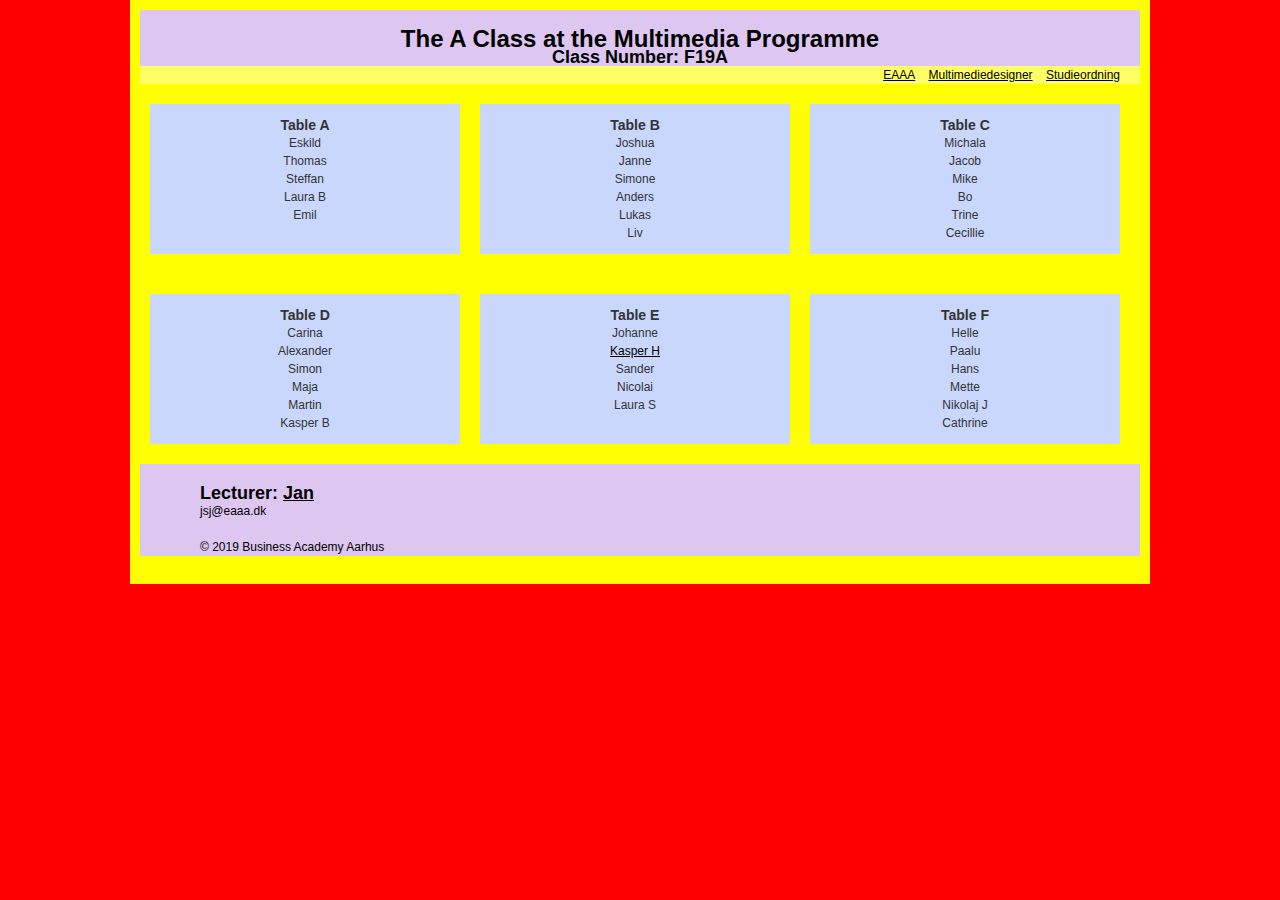
==== index.html @ 1a5b5ccf "Add files via upload" ====
<!DOCTYPE html>
<html lang="en">

<head>
    <meta charset="utf-8" />
    <meta name="robots" content="noindex, nofollow">
    <meta name="description" content="The A Class at the Multimedia Programme">
    <title>A-class at the Multimedia Programme</title>
    <link id="pagestyle" rel="stylesheet" href="css/colorful.css">
</head>

<body>
    <div id="wrapper">
        <!-- #wrapper -->
        <header id="header">
            <h1>The A Class at the Multimedia Programme</h1>
            <h2>Class Number: F19A</h2>
            <nav>
                <ul>
                    <!-- menu -->
                    <li class="menu"><a href="https://www.eaaa.dk/">EAAA</a></li>
                    <li class="menu"><a href="https://www.eaaa.dk/videregaaende-uddannelser/erhvervsakademiuddannelse/multimediedesigner/">Multimediedesigner</a></li>
                    <li class="menu"><a href="https://www.eaaa.dk/videregaaende-uddannelser/erhvervsakademiuddannelse/multimediedesigner/uddannelsen/studieordning/">Studieordning</a></li>
                </ul>
            </nav>
        </header>
        <main id="content">
            <section>
                <h3>Table A</h3>
                <ul>
                    <li class="tablemaster">Eskild</li>
                    <li>Thomas</li>
                    <li>Steffan</li>
                    <li>Laura B</li>
                    <li>Emil</li>
                </ul>
            </section>
            <section>
                <h3>Table B</h3>
                <ul>
                    <li class="tablemaster">Joshua</li>
                    <li>Janne</li>
                    <li>Simone</li>
                    <li>Anders</li>
                    <li>Lukas</li>
                    <li>Liv</li>
                </ul>
            </section>
            <section>
                <h3>Table C</h3>
                <ul>
                    <li class="tablemaster">Michala</li>
                    <li>Jacob</li>
                    <li>Mike</li>
                    <li>Bo</li>
                    <li>Trine</li>
                    <li>Cecillie</li>
                </ul>
            </section>
            <section>
                <h3>Table D</h3>
                <ul>
                    <li class="tablemaster">Carina</li>
                    <li>Alexander</li>
                    <li>Simon</li>
                    <li>Maja</li>
                    <li>Martin</li>
                    <li>Kasper B</li>
                </ul>
            </section>

            <section>
                <h3>Table E</h3>
                <ul>
                    <li class="tablemaster">Johanne</li>
                    <li><a href="subfolder/kasperh/index.html">Kasper H</a></li>
                    <li>Sander</li>
                    <li>Nicolai</li>
                    <li>Laura S</li>
                </ul>
            </section>
            <section>
                <h3>Table F</h3>
                <ul>
                    <li class="tablemaster">Helle</li>
                    <li>Paalu</li>
                    <li>Hans</li>
                    <li>Mette</li>
                    <li>Nikolaj J</li>
                    <li>Cathrine</li>
                </ul>
            </section>
        </main>
        <footer id="footer">
            <h2>Lecturer: <a href="subfolder/jan/index.html">Jan</a></h2>
            <p>jsj@eaaa.dk</p>
            <p>&copy; 2019 Business Academy Aarhus</p>
        </footer>
    </div>
    <!-- #wrapper -->
</body>

</html>
---- css/colorful.css ----
* {
    margin: 0;
    padding: 0;
}

header,
nav,
section,
article,
aside,
footer {
    display: block;
}

body {
    font: 12px/18px Arial, Tahoma, Verdana, sans-serif;
    background-color: red;
}

a {
    color: black;
    outline: none;
    text-decoration: underline;
}

a:hover {
    text-decoration: none;
}

p {
    margin: 0 0 18px 0;
}

#wrapper {
    width: 80%;
    min-width: 200px;
    max-width: 1000px;
    margin: auto;
    padding: 10px;
    background-color: #FF0;
}

ul {
    list-style: none;
    margin: 0;
    padding: 0;
    border: none;
}

section li a {
    display: block;
}

li a:hover {
    background-color: #C9F;
    color: #fff;
}

/* Header
-----------------------------------------------------------------------------*/

#header {
    background: #DDC6EF;
    text-align: center;
    padding-top: 20px;
}

.menu {
    display: inline;
    padding-left: 10px;
}

nav {
    background-color: #FF6;
    text-align: right;
    padding-right: 20px;
}

/* Middle
-----------------------------------------------------------------------------*/

.content {
    max-width: 600px;
    margin: auto;
}

section {
    width: 31%;
    padding: 1em 0 0.5em 0;
    background-color: #CAD7FD;
    color: #333;
    text-align: center;
    min-height: 11em;
    margin: 20px 1% 20px;
    float: left;
}

.teammaster {
    background-color: #FFF;
}

/* Footer
-----------------------------------------------------------------------------*/

footer {
    background-color: #DDC6EF;
    clear: both;
}

#footer {
    width: 100%;
    padding-top: 20px;
    text-indent: 60px;
}

#footer h1 {
    font-size: 1.3em;
}
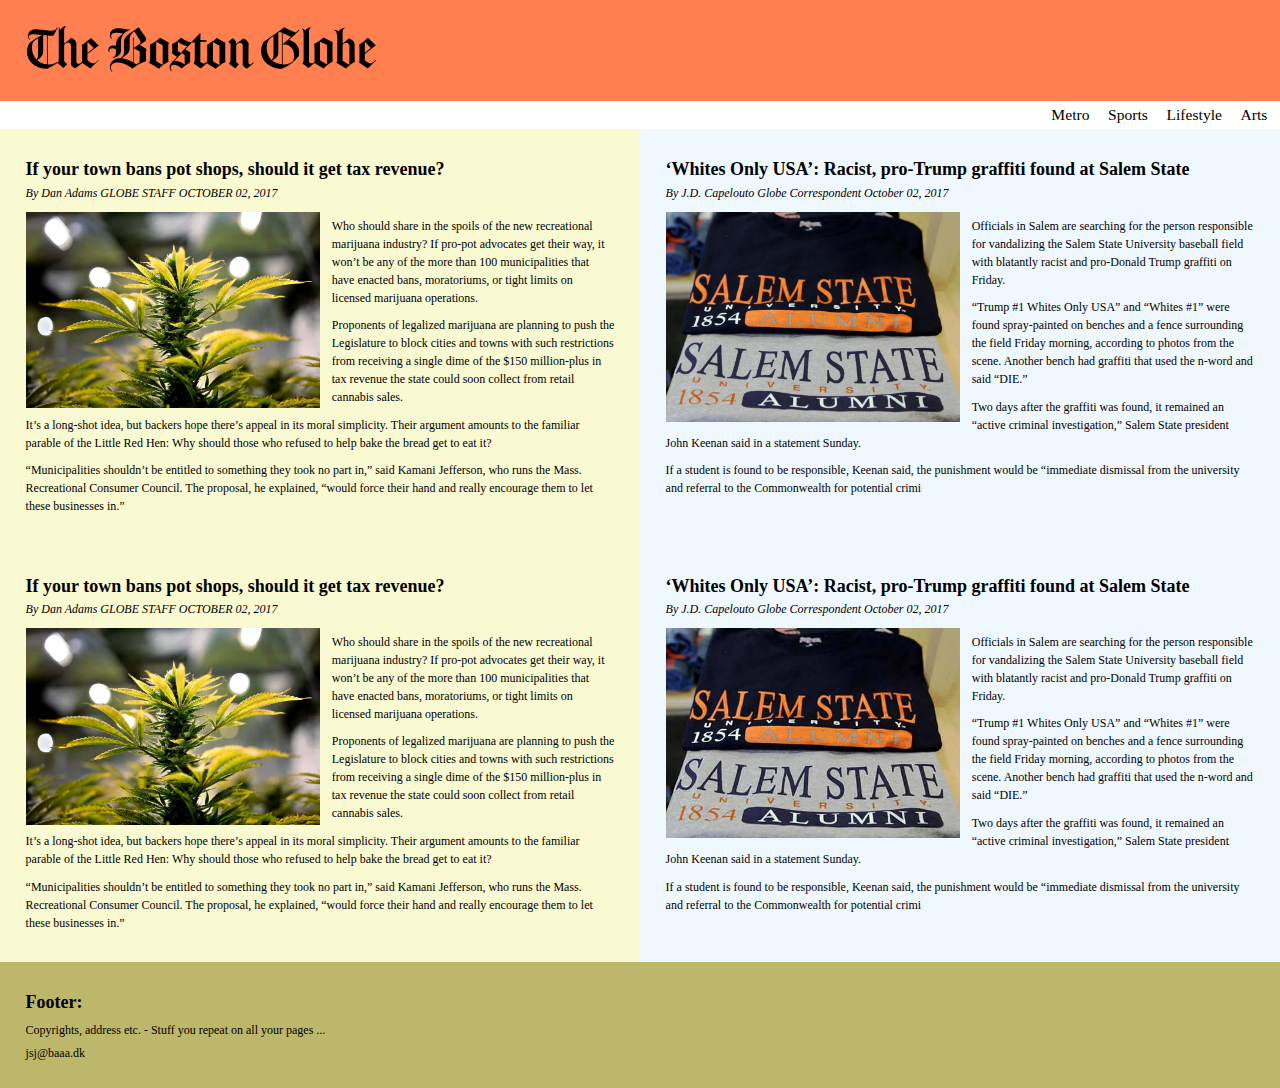
==== commit 4b2b498f: "Add files via upload" ====
--- a/index.html
+++ b/index.html
@@ -1,103 +1,121 @@
-<!DOCTYPE html>
-<html lang="en">
-
-<head>
-    <meta charset="utf-8" />
-    <meta name="robots" content="noindex, nofollow">
-    <meta name="description" content="The A Class at the Multimedia Programme">
-    <title>A-class at the Multimedia Programme</title>
-    <link id="pagestyle" rel="stylesheet" href="css/colorful.css">
-</head>
-
-<body>
-    <div id="wrapper">
-        <!-- #wrapper -->
-        <header id="header">
-            <h1>The A Class at the Multimedia Programme</h1>
-            <h2>Class Number: F19A</h2>
-            <nav>
-                <ul>
-                    <!-- menu -->
-                    <li class="menu"><a href="https://www.eaaa.dk/">EAAA</a></li>
-                    <li class="menu"><a href="https://www.eaaa.dk/videregaaende-uddannelser/erhvervsakademiuddannelse/multimediedesigner/">Multimediedesigner</a></li>
-                    <li class="menu"><a href="https://www.eaaa.dk/videregaaende-uddannelser/erhvervsakademiuddannelse/multimediedesigner/uddannelsen/studieordning/">Studieordning</a></li>
-                </ul>
-            </nav>
-        </header>
-        <main id="content">
-            <section>
-                <h3>Table A</h3>
-                <ul>
-                    <li class="tablemaster">Eskild</li>
-                    <li>Thomas</li>
-                    <li>Steffan</li>
-                    <li>Laura B</li>
-                    <li>Emil</li>
-                </ul>
-            </section>
-            <section>
-                <h3>Table B</h3>
-                <ul>
-                    <li class="tablemaster">Joshua</li>
-                    <li>Janne</li>
-                    <li>Simone</li>
-                    <li>Anders</li>
-                    <li>Lukas</li>
-                    <li>Liv</li>
-                </ul>
-            </section>
-            <section>
-                <h3>Table C</h3>
-                <ul>
-                    <li class="tablemaster">Michala</li>
-                    <li>Jacob</li>
-                    <li>Mike</li>
-                    <li>Bo</li>
-                    <li>Trine</li>
-                    <li>Cecillie</li>
-                </ul>
-            </section>
-            <section>
-                <h3>Table D</h3>
-                <ul>
-                    <li class="tablemaster">Carina</li>
-                    <li>Alexander</li>
-                    <li>Simon</li>
-                    <li>Maja</li>
-                    <li>Martin</li>
-                    <li>Kasper B</li>
-                </ul>
-            </section>
-
-            <section>
-                <h3>Table E</h3>
-                <ul>
-                    <li class="tablemaster">Johanne</li>
-                    <li><a href="subfolder/kasperh/index.html">Kasper H</a></li>
-                    <li>Sander</li>
-                    <li>Nicolai</li>
-                    <li>Laura S</li>
-                </ul>
-            </section>
-            <section>
-                <h3>Table F</h3>
-                <ul>
-                    <li class="tablemaster">Helle</li>
-                    <li>Paalu</li>
-                    <li>Hans</li>
-                    <li>Mette</li>
-                    <li>Nikolaj J</li>
-                    <li>Cathrine</li>
-                </ul>
-            </section>
-        </main>
-        <footer id="footer">
-            <h2>Lecturer: <a href="subfolder/jan/index.html">Jan</a></h2>
-            <p>jsj@eaaa.dk</p>
-            <p>&copy; 2019 Business Academy Aarhus</p>
-        </footer>
-    </div>
-    <!-- #wrapper -->
-</body>
-
-</html>
+<!DOCTYPE html>
+<html lang="en">
+<!-- Based on template from csslayoutgenerator.com -->
+
+<head>
+    <meta charset="utf-8" />
+    <!--[if lt IE 9]><script src="https://cdnjs.cloudflare.com/ajax/libs/html5shiv/3.7.3/html5shiv.min.js"></script><![endif]-->
+    <title>Boston Globe - Home</title>
+    <meta name="viewport" content="width=device-width, initial-scale=1.0" />
+    <meta name="keywords" content="Boston Globe" />
+    <meta name="description" content="Boston Globe - Home" />
+    <link href="css/reset.css" rel="stylesheet">
+    <link href="css/style.css" rel="stylesheet">
+</head>
+
+<body>
+
+    <div id="wrapper">
+        <nav id="navigation-icon"><a href="#navigation-mobile">Menu</a></nav>
+        <header class="header">
+            <h1><img src="images/boston_globe.svg" alt="Boston Globe logo"> </h1>
+
+
+        </header>
+        <!-- .header-->
+        <nav id="navigation-desktop">
+            <ul>
+                <li><a href="metro.html">Metro</a></li>
+                <li><a href="sports.html">Sports</a></li>
+                <li><a href="lifesyle.html">Lifestyle</a></li>
+                <li><a href="arts.html">Arts</a></li>
+            </ul>
+        </nav>
+
+        <main class="content">
+            <article id="article1">
+                <h2>If your town bans pot shops, should it get tax revenue?</h2>
+                <div class="author">By Dan Adams GLOBE STAFF OCTOBER 02, 2017</div>
+                <section>
+                    <img src="images/pot.jpg" alt="pot">
+                    <p>Who should share in the spoils of the new recreational marijuana industry? If pro-pot advocates get their way, it won’t be any of the more than 100 municipalities that have enacted bans, moratoriums, or tight limits on licensed marijuana operations.
+                    </p>
+                    <p>Proponents of legalized marijuana are planning to push the Legislature to block cities and towns with such restrictions from receiving a single dime of the $150 million-plus in tax revenue the state could soon collect from retail cannabis sales.
+                    </p>
+                    <p>It’s a long-shot idea, but backers hope there’s appeal in its moral simplicity. Their argument amounts to the familiar parable of the Little Red Hen: Why should those who refused to help bake the bread get to eat it?
+                    </p>
+                    <p>“Municipalities shouldn’t be entitled to something they took no part in,” said Kamani Jefferson, who runs the Mass. Recreational Consumer Council. The proposal, he explained, “would force their hand and really encourage them to let these businesses in.”</p>
+                </section>
+
+            </article>
+
+            <article id="article2">
+                <h2>‘Whites Only USA’: Racist, pro-Trump graffiti found at Salem State</h2>
+                <section>
+                    <div class="author">By J.D. Capelouto Globe Correspondent October 02, 2017</div>
+                    <img src="images/salamstate.jpg" alt="Salem State">
+                    <p>Officials in Salem are searching for the person responsible for vandalizing the Salem State University baseball field with blatantly racist and pro-Donald Trump graffiti on Friday.</p>
+
+                    <p>
+                        “Trump #1 Whites Only USA” and “Whites #1” were found spray-painted on benches and a fence surrounding the field Friday morning, according to photos from the scene. Another bench had graffiti that used the n-word and said “DIE.”</p>
+                    <p>
+                        Two days after the graffiti was found, it remained an “active criminal investigation,” Salem State president John Keenan said in a statement Sunday.</p>
+                    <p>
+                        If a student is found to be responsible, Keenan said, the punishment would be “immediate dismissal from the university and referral to the Commonwealth for potential crimi</p>
+                </section>
+            </article>
+            <article id="article3">
+                <h2>If your town bans pot shops, should it get tax revenue?</h2>
+                <div class="author">By Dan Adams GLOBE STAFF OCTOBER 02, 2017</div>
+                <section>
+                    <img src="images/pot2.jpg" alt="pot">
+                    <p>Who should share in the spoils of the new recreational marijuana industry? If pro-pot advocates get their way, it won’t be any of the more than 100 municipalities that have enacted bans, moratoriums, or tight limits on licensed marijuana operations.
+                    </p>
+                    <p>Proponents of legalized marijuana are planning to push the Legislature to block cities and towns with such restrictions from receiving a single dime of the $150 million-plus in tax revenue the state could soon collect from retail cannabis sales.
+                    </p>
+                    <p>It’s a long-shot idea, but backers hope there’s appeal in its moral simplicity. Their argument amounts to the familiar parable of the Little Red Hen: Why should those who refused to help bake the bread get to eat it?
+                    </p>
+                    <p>“Municipalities shouldn’t be entitled to something they took no part in,” said Kamani Jefferson, who runs the Mass. Recreational Consumer Council. The proposal, he explained, “would force their hand and really encourage them to let these businesses in.”</p>
+                </section>
+
+            </article>
+
+            <article id="article4">
+                <h2>‘Whites Only USA’: Racist, pro-Trump graffiti found at Salem State</h2>
+                <section>
+                    <div class="author">By J.D. Capelouto Globe Correspondent October 02, 2017</div>
+                    <img src="images/salamstate2.jpg" alt="Salem State">
+                    <p>Officials in Salem are searching for the person responsible for vandalizing the Salem State University baseball field with blatantly racist and pro-Donald Trump graffiti on Friday.</p>
+
+                    <p>
+                        “Trump #1 Whites Only USA” and “Whites #1” were found spray-painted on benches and a fence surrounding the field Friday morning, according to photos from the scene. Another bench had graffiti that used the n-word and said “DIE.”</p>
+                    <p>
+                        Two days after the graffiti was found, it remained an “active criminal investigation,” Salem State president John Keenan said in a statement Sunday.</p>
+                    <p>
+                        If a student is found to be responsible, Keenan said, the punishment would be “immediate dismissal from the university and referral to the Commonwealth for potential crimi</p>
+                </section>
+            </article>
+        </main>
+        <!-- .content -->
+        <footer class="footer">
+            <h2>Footer:</h2>
+            <p>Copyrights, address etc. - Stuff you repeat on all your pages ...</p>
+            <address>jsj@baaa.dk</address>
+            <!-- Based on template from csslayoutgenerator.com -->
+
+        </footer>
+        <!-- .footer -->
+        <nav id="navigation-mobile">
+            <ul>
+                <li><a href="metro.html">Metro</a></li>
+                <li><a href="sports.html">Sports</a></li>
+                <li><a href="lifesyle.html">Lifestyle</a></li>
+                <li><a href="arts.html">Arts</a></li>
+            </ul>
+        </nav>
+    </div>
+    <!-- .wrapper -->
+
+</body>
+
+</html>
--- a/css/style.css
+++ b/css/style.css
@@ -0,0 +1,212 @@
+/* Based on template from csslayoutgenerator.com */
+
+body {
+    font: 12px/18px Georgia, "Times New Roman", Times, serif;
+}
+
+strong {
+    font-weight: bold;
+}
+
+h1,
+h2,
+h3,
+h4,
+h5,
+h6 {
+    font-weight: bold;
+}
+
+h1 {
+    font-size: 1.5em;
+}
+
+h2 {
+    font-size: 1.5em;
+    padding: 0.3em 0;
+}
+
+img {
+    max-width: 100%;
+}
+
+
+/*
+#wrapper {
+  max-width: 1000px;
+  margin: 0 auto;
+}
+*/
+
+
+/* Header
+-----------------------------------------------------------------------------*/
+
+#navigation-icon {
+    font-size: 1.5em;
+    padding: 1% 2%;
+    text-align: right;
+}
+
+#navigation-mobile {
+    text-align: center;
+    font-size: 1.4em;
+}
+
+#navigation-mobile li {
+    padding: 1em;
+    border-bottom: 1px solid #ccc;
+}
+
+#navigation-desktop {
+    display: none;
+}
+
+header {
+    height: auto;
+    background-color: coral;
+    padding: 2%;
+}
+
+nav a {
+    color: black;
+    text-decoration: none;
+}
+
+
+/* Middle
+-----------------------------------------------------------------------------*/
+
+main {}
+
+#article1 {
+    background-color: lightgoldenrodyellow;
+    padding: 2%;
+}
+
+#article3 {
+    background-color: lightgoldenrodyellow;
+    padding: 2%;
+}
+
+article img {
+    padding: 0.5em 0;
+}
+
+p {
+    padding: 0.4em 0;
+}
+
+#article2 {
+    background-color: aliceblue;
+    padding: 2%;
+}
+
+#article4 {
+    background-color: aliceblue;
+    padding: 2%;
+}
+
+.author {
+    font-style: italic;
+}
+
+
+/* Footer
+-----------------------------------------------------------------------------*/
+
+footer {
+    height: auto;
+    background-color: darkkhaki;
+    padding: 2%;
+}
+
+@media only screen and (min-width: 480px) {
+
+    /*header {  background-color:#FF6; }*/
+    article img {
+        max-width: 50%;
+        float: left;
+        padding: 0 2% 0 0;
+    }
+
+    .author {
+        margin-bottom: 10px;
+    }
+
+    #article2 {
+        clear: both;
+    }
+
+    footer {
+        clear: both;
+    }
+}
+
+
+/*
+@media only screen and (min-width: 1000px) {
+
+  #article1 {
+    width: 46%;
+    float: left;
+  }
+  #article2 {
+    width: 46%;
+    clear: none;
+    float: left;
+  }
+}*/
+
+@media only screen and (min-width: 768px) {
+    #navigation-icon {
+        display: none;
+    }
+
+    #navigation-mobile {
+        display: none;
+    }
+
+    #navigation-desktop {
+        display: block;
+        text-align: center;
+    }
+
+    #navigation-desktop li {
+        display: inline;
+        font-size: 1.3em;
+        padding: 0.5em 1em;
+        border: 1px solid #ccc;
+        margin: 0.2em;
+    }
+
+    #navigation-desktop ul {
+        padding: 1.2em;
+    }
+}
+
+@media only screen and (min-width: 1000px) {
+    main {
+        display: flex;
+        flex-wrap: wrap;
+    }
+
+    article {
+        width: 46%;
+    }
+
+    #navigation-desktop {
+        text-align: right;
+    }
+
+    #navigation-desktop li {
+        font-size: 1.3em;
+        padding: 0.1em 0.5em;
+        border: none;
+        margin: 0;
+    }
+
+    #navigation-desktop ul {
+        padding: 0.4em;
+    }
+}
